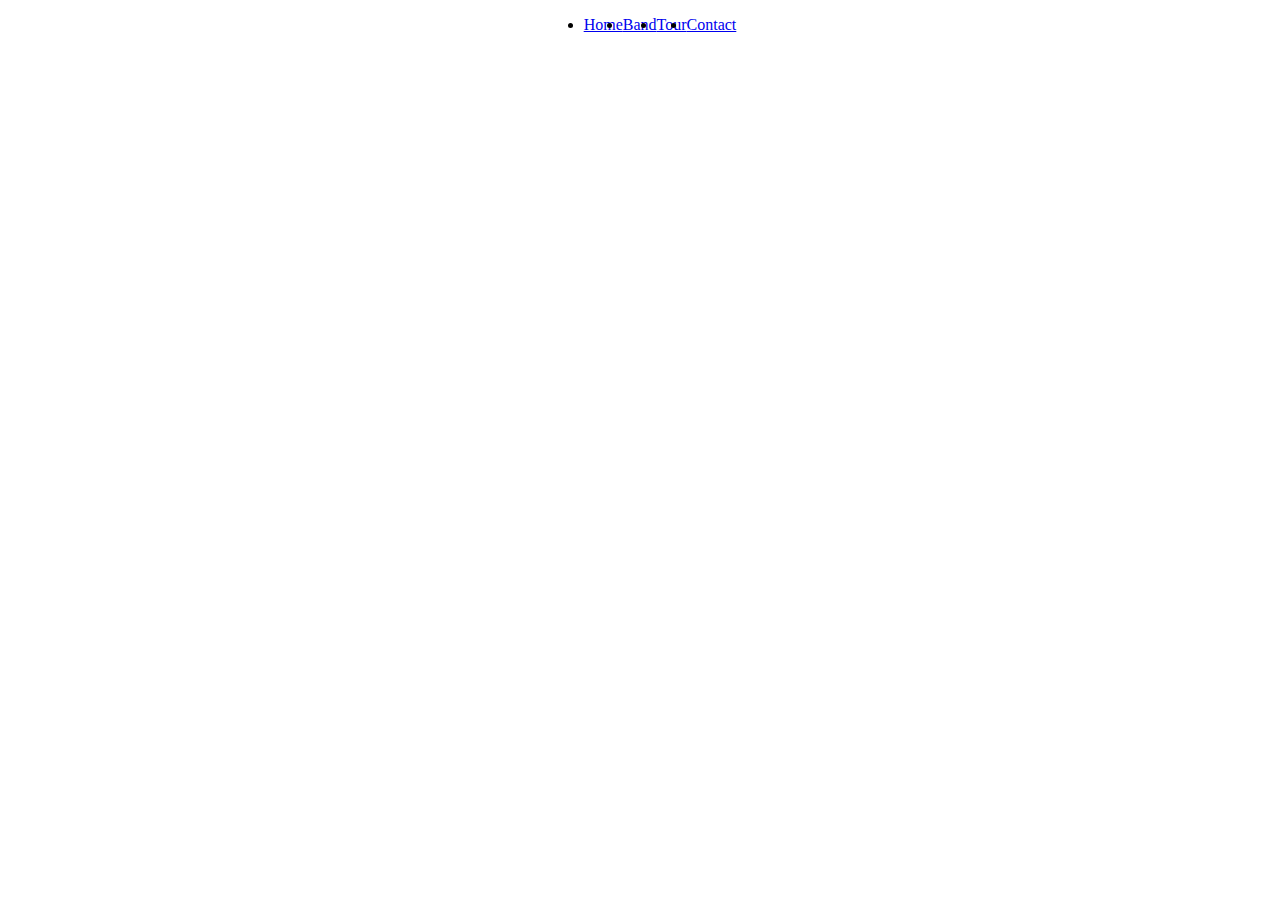
==== index.html @ c8ee152a "first commit" ====
<!DOCTYPE html>
<html lang="en">
    <head>
        <meta charset="UTF-8" />
        <meta http-equiv="X-UA-Compatible" content="IE=edge" />
        <meta name="viewport" content="width=device-width, initial-scale=1.0" />
        <link rel="stylesheet" href="/assets/css/index.css" />
        <title>Document</title>
    </head>
    <body>
        <div id="main">
            <div id="header">
                <!-- Begin: NAV -->
                <ul id="nav">
                    <li><a href="#">Home</a></li>
                    <li><a href="#Band">Band</a></li>
                    <li><a href="#Tour">Tour</a></li>
                    <li><a href="#Contact">Contact</a></li>
                </ul>
                <!-- End: NAV -->
            </div>

            <!-- Footer-->
            <div id="footer">
               
            </div>
        </div>
    </body>
</html>
---- assets/css/index.css ----
#nav{
     display: flex;
     justify-content: center;
}
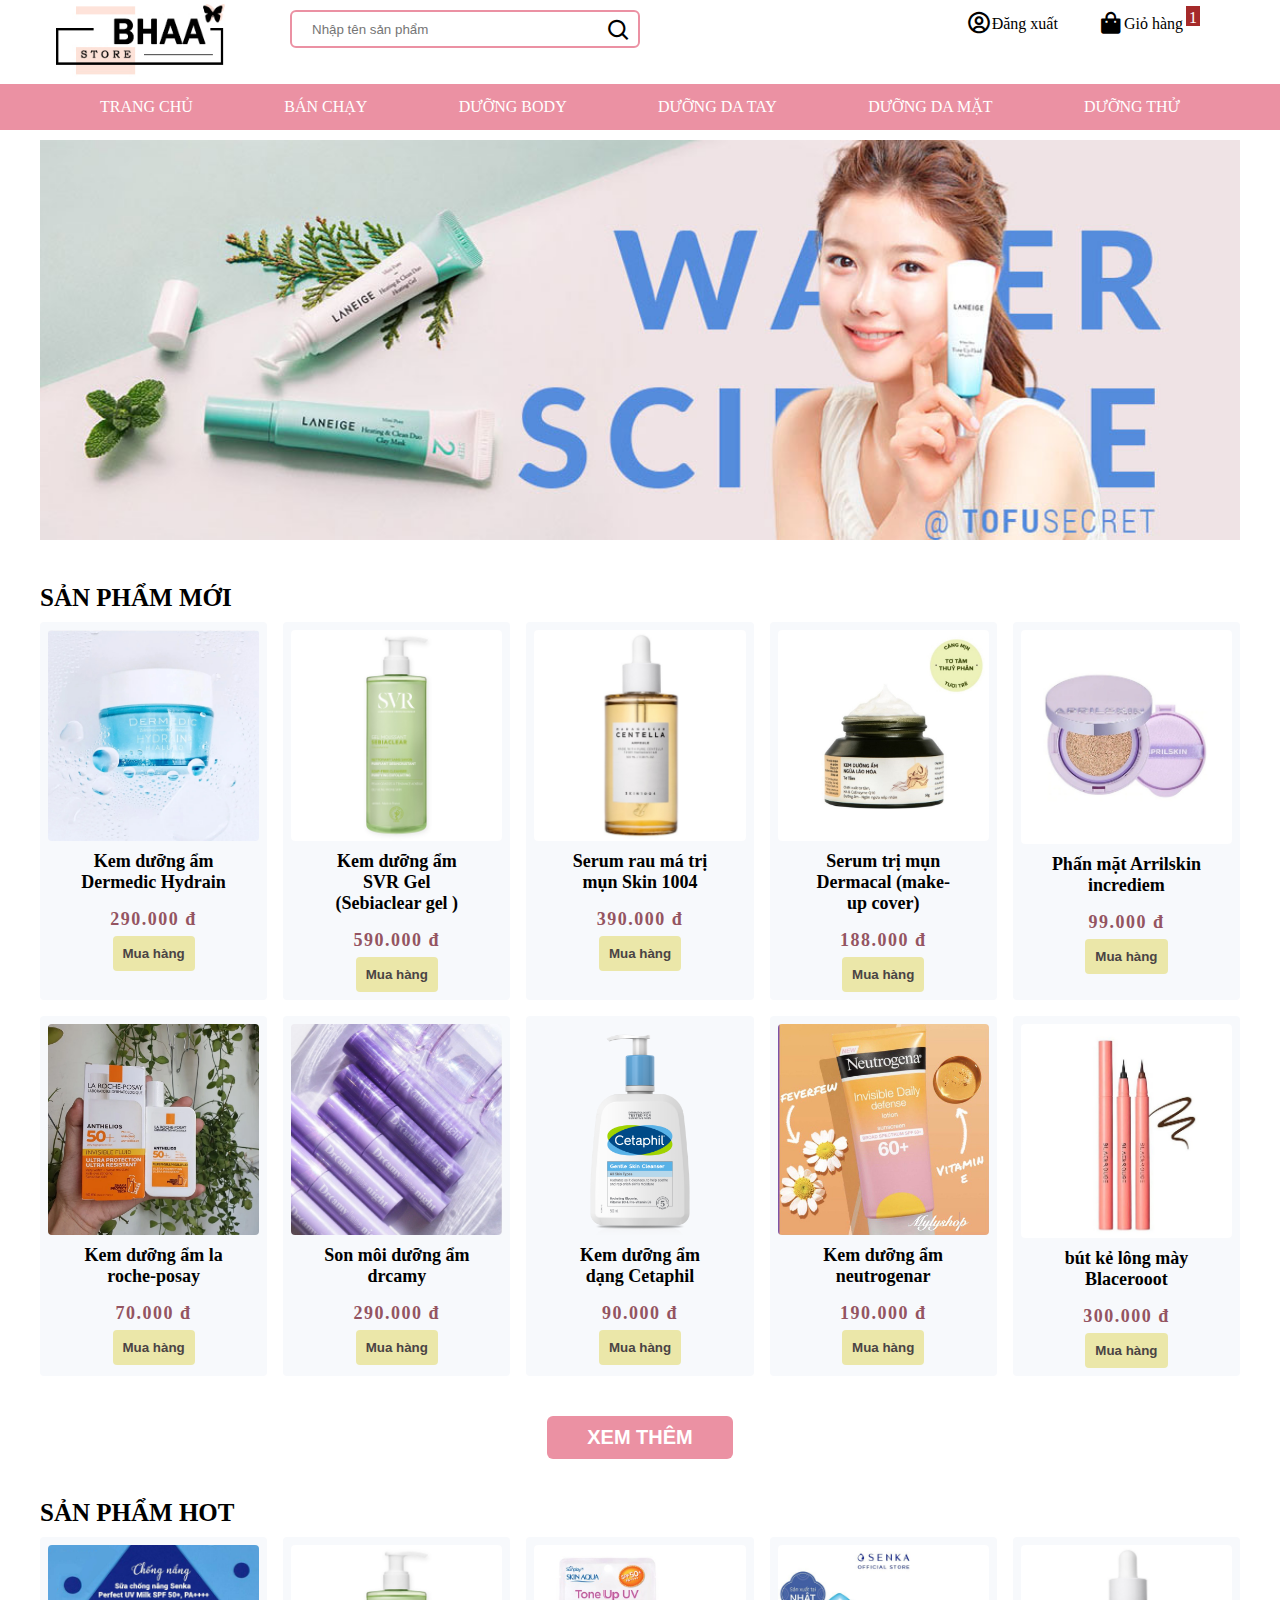
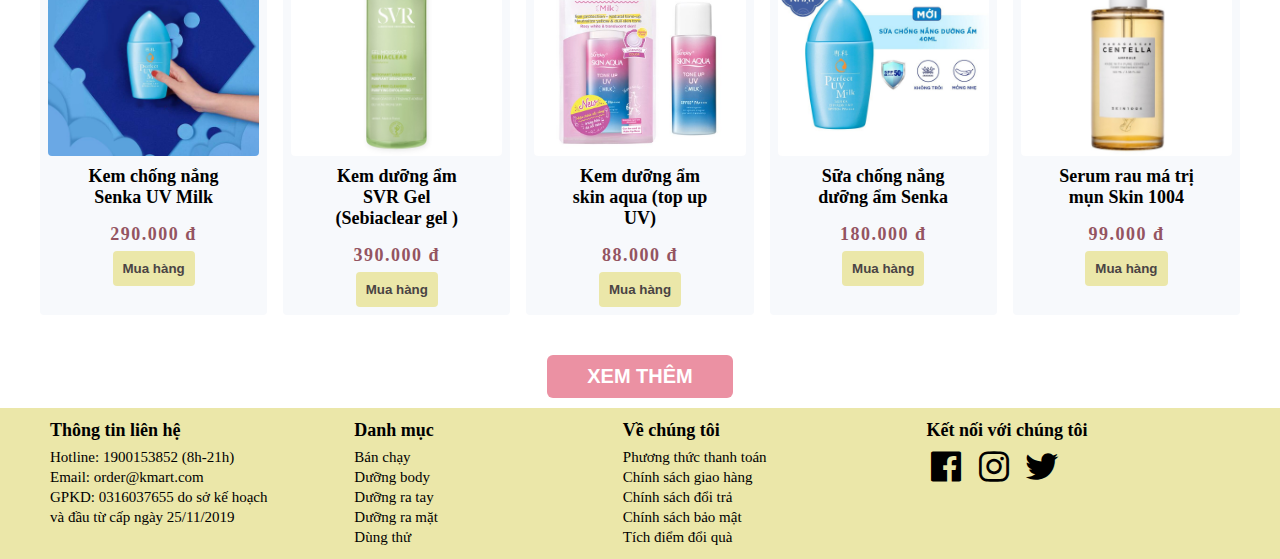
==== commit 868e5d9b: "update last time" ====
--- a/index.html
+++ b/index.html
@@ -5,25 +5,330 @@
         <meta http-equiv="X-UA-Compatible" content="IE=edge" />
         <meta name="viewport" content="width=device-width, initial-scale=1.0" />
         <link rel="stylesheet" href="/assets/css/index.css" />
-        <title>Document</title>
+        <!-- Link boxicon icon -->
+        <link href="https://unpkg.com/boxicons@2.1.4/css/boxicons.min.css" rel="stylesheet" />
+
+        <title>My pham</title>
     </head>
     <body>
         <div id="main">
             <div id="header">
+                <div class="header-info">
+                    <div class="detail-info">
+                        <a href="./index.html" class="logo">
+                            <img src="./assets/img/logo.jpg" alt="Logo" />
+                        </a>
+                        <div class="search">
+                            <input type="text" placeholder="Nhập tên sản phẩm" />
+                            <div class="search-icon">
+                                <i class="bx bx-search"></i>
+                            </div>
+                        </div>
+                    </div>
+                    <div class="detail-info">
+                        <a href="./dangnhap.html" class="signup">
+                            <i class="bx bx-user-circle"></i>
+                            <div class="text">Đăng xuất</div>
+                        </a>
+                        <a href="./giohang.html" class="shop">
+                            <i class="bx bxs-shopping-bag"></i>
+                            <div class="text">Giỏ hàng</div>
+                            <div class="shop-nofi">1</div>
+                        </a>
+                        <div class="logout hidden">
+                            <div class="text">Xin chào Lanh</div>
+                            <i class="bx bx-log-out"></i>
+                        </div>
+                    </div>
+                </div>
                 <!-- Begin: NAV -->
-                <ul id="nav">
-                    <li><a href="#">Home</a></li>
-                    <li><a href="#Band">Band</a></li>
-                    <li><a href="#Tour">Tour</a></li>
-                    <li><a href="#Contact">Contact</a></li>
-                </ul>
+                <div id="nav">
+                    <a class="nav-items" href="./index.html">TRANG CHỦ</a>
+                    <a class="nav-items" href="./selling.html">BÁN CHẠY</a>
+                    <a class="nav-items" href="./selling.html">DƯỠNG BODY</a>
+                    <a class="nav-items" href="./selling.html">DƯỠNG DA TAY</a>
+                    <a class="nav-items" href="./selling.html">DƯỠNG DA MẶT</a>
+                    <a class="nav-items" href="./selling.html">DƯỠNG THỬ</a>
+                </div>
+                <div id="nav-mobile">
+                    <a class="nav-items" href="./index.html">TRANG CHỦ</a>
+                    <i class="buttonIcon bx bx-menu"></i>
+                    <div class="sub-menu">
+                        <div><a class="nav-items" href="./selling.html">BÁN CHẠY</a></div>
+                        <div><a class="nav-items" href="./selling.html">DƯỠNG BODY</a></div>
+                        <div><a class="nav-items" href="./selling.html">DƯỠNG DA TAY</a></div>
+                        <div><a class="nav-items" href="./selling.html">DƯỠNG DA MẶT</a></div>
+                        <div><a class="nav-items" href="./selling.html">DƯỠNG THỬ</a></div>
+                    </div>
+                </div>
                 <!-- End: NAV -->
             </div>
+            <!--Content-->
+            <div class="container-home">
+                <div class="home-img-hero">
+                    <img src="./assets/img/banner5.jpg" alt="banner" />
+                </div>
+                <div class="home-new-product">
+                    <p class="home-title">SẢN PHẨM MỚI</p>
+                    <div class="list-product">
+                        <div class="product-item">
+                            <div class="img-product">
+                                <img src="./assets/img/dưỡng ẩm2.jpg" alt="" />
+                            </div>
+                            <div class="detail-product">
+                                <div class="name-product">Kem dưỡng ẩm Dermedic Hydrain</div>
+                                <div class="price-product">290.000 đ</div>
+                                <a href="./detail.html"><button class="action-product">Mua hàng</button></a>
+                            </div>
+                        </div>
+
+                        <div class="product-item">
+                            <div class="img-product">
+                                <img src="./assets/img/rm.jpg" alt="" />
+                            </div>
+                            <div class="detail-product">
+                                <div class="name-product">Kem dưỡng ẩm SVR Gel (Sebiaclear gel )</div>
+                                <div class="price-product">590.000 đ</div>
+                                <a href="./detail.html"><button class="action-product">Mua hàng</button></a>
+                            </div>
+                        </div>
+
+                        <div class="product-item">
+                            <div class="img-product">
+                                <img src="./assets/img/phanmat.jpg" alt="" />
+                            </div>
+                            <div class="detail-product">
+                                <div class="name-product">Serum rau má trị mụn Skin 1004</div>
+                                <div class="price-product">390.000 đ</div>
+                                <a href="./detail.html"><button class="action-product">Mua hàng</button></a>
+                            </div>
+                        </div>
+
+                        <div class="product-item">
+                            <div class="img-product">
+                                <img src="./assets/img/ẩm2.jpg" alt="" />
+                            </div>
+                            <div class="detail-product">
+                                <div class="name-product">Serum trị mụn Dermacal (make-up cover)</div>
+                                <div class="price-product">188.000 đ</div>
+                                <a href="./detail.html"><button class="action-product">Mua hàng</button></a>
+                            </div>
+                        </div>
+
+                        <div class="product-item">
+                            <div class="img-product">
+                                <img src="./assets/img/cush.jpg" alt="" />
+                            </div>
+                            <div class="detail-product">
+                                <div class="name-product">Phấn mặt Arrilskin incrediem</div>
+                                <div class="price-product">99.000 đ</div>
+                                <a href="./detail.html"><button class="action-product">Mua hàng</button></a>
+                            </div>
+                        </div>
+
+                        <div class="product-item">
+                            <div class="img-product">
+                                <img src="./assets/img/kcn6.webp" alt="" />
+                            </div>
+                            <div class="detail-product">
+                                <div class="name-product">Kem dưỡng ẩm la roche-posay</div>
+                                <div class="price-product">70.000 đ</div>
+                                <a href="./detail.html"><button class="action-product">Mua hàng</button></a>
+                            </div>
+                        </div>
+
+                        <div class="product-item">
+                            <div class="img-product">
+                                <img src="./assets/img/merzy2.jpg" alt="" />
+                            </div>
+                            <div class="detail-product">
+                                <div class="name-product">Son môi dưỡng ẩm drcamy</div>
+                                <div class="price-product">290.000 đ</div>
+                                <a href="./detail.html"><button class="action-product">Mua hàng</button></a>
+                            </div>
+                        </div>
+
+                        <div class="product-item">
+                            <div class="img-product">
+                                <img src="./assets/img/srm.png" alt="" />
+                            </div>
+                            <div class="detail-product">
+                                <div class="name-product">Kem dưỡng ẩm dạng Cetaphil</div>
+                                <div class="price-product">90.000 đ</div>
+                                <a href="./detail.html"><button class="action-product">Mua hàng</button></a>
+                            </div>
+                        </div>
+
+                        <div class="product-item">
+                            <div class="img-product">
+                                <img src="./assets/img/kem1.jpg" alt="" />
+                            </div>
+                            <div class="detail-product">
+                                <div class="name-product">Kem dưỡng ẩm neutrogenar</div>
+                                <div class="price-product">190.000 đ</div>
+                                <a href="./detail.html"><button class="action-product">Mua hàng</button></a>
+                            </div>
+                        </div>
+
+                        <div class="product-item">
+                            <div class="img-product">
+                                <img src="./assets/img/eye.jpg" alt="" />
+                            </div>
+                            <div class="detail-product">
+                                <div class="name-product">bút kẻ lông mày Blacerooot</div>
+                                <div class="price-product">300.000 đ</div>
+                                <a href="./detail.html"><button class="action-product">Mua hàng</button></a>
+                            </div>
+                        </div>
+                    </div>
+
+                    <div class="btn-see-more">
+                        <a href="./detail.html"><button>XEM THÊM</button></a>
+                    </div>
+                </div>
+                <div class="home-hot-product">
+                    <p class="home-title">SẢN PHẨM HOT</p>
+                    <div class="list-product">
+                        <div class="product-item">
+                            <div class="img-product">
+                                <img src="./assets/img/sua4.jpg" alt="" />
+                            </div>
+                            <div class="detail-product">
+                                <div class="name-product">Kem chống nắng Senka UV Milk</div>
+                                <div class="price-product">290.000 đ</div>
+                                <a href="./detail.html"><button class="action-product">Mua hàng</button></a>
+                            </div>
+                        </div>
+
+                        <div class="product-item">
+                            <div class="img-product">
+                                <img src="./assets/img/rm.jpg" alt="" />
+                            </div>
+                            <div class="detail-product">
+                                <div class="name-product">Kem dưỡng ẩm SVR Gel (Sebiaclear gel )</div>
+                                <div class="price-product">390.000 đ</div>
+                                <a href="./detail.html"><button class="action-product">Mua hàng</button></a>
+                            </div>
+                        </div>
+
+                        <div class="product-item">
+                            <div class="img-product">
+                                <img src="./assets/img/sua3.jpg" alt="" />
+                            </div>
+                            <div class="detail-product">
+                                <div class="name-product">Kem dưỡng ẩm skin aqua (top up UV)</div>
+                                <div class="price-product">88.000 đ</div>
+                                <a href="./detail.html"><button class="action-product">Mua hàng</button></a>
+                            </div>
+                        </div>
+
+                        <div class="product-item">
+                            <div class="img-product">
+                                <img src="./assets/img/sua5.jpg" alt="" />
+                            </div>
+                            <div class="detail-product">
+                                <div class="name-product">Sữa chống nắng dưỡng ẩm Senka</div>
+                                <div class="price-product">180.000 đ</div>
+                                <a href="./detail.html"><button class="action-product">Mua hàng</button></a>
+                            </div>
+                        </div>
+
+                        <div class="product-item">
+                            <div class="img-product">
+                                <img src="./assets/img/phanmat.jpg" alt="" />
+                            </div>
+                            <div class="detail-product">
+                                <div class="name-product">Serum rau má trị mụn Skin 1004</div>
+                                <div class="price-product">99.000 đ</div>
+                                <a href="./detail.html"><button class="action-product">Mua hàng</button></a>
+                            </div>
+                        </div>
+                    </div>
+                </div>
+                <div class="btn-see-more">
+                    <a href="./selling.html"><button>XEM THÊM</button></a>
+                </div>
+            </div>
 
             <!-- Footer-->
             <div id="footer">
-               
+                <div class="contact">
+                    <span class="header">Thông tin liên hệ</span>
+                    <ul class="detail">
+                        <li>Hotline: 1900153852 (8h-21h)</li>
+                        <li>Email: order@kmart.com</li>
+                        <li>GPKD: 0316037655 do sở kế hoạch và đầu từ cấp ngày 25/11/2019</li>
+                    </ul>
+                </div>
+                <div class="list">
+                    <span class="header">Danh mục</span>
+                    <ul class="detail">
+                        <a href="./selling.html"><li>Bán chạy</li></a>
+                        <a href="./selling.html"><li>Dưỡng body</li></a>
+                        <a href="./selling.html"><li>Dưỡng ra tay</li></a>
+                        <a href="./selling.html"><li>Dưỡng ra mặt</li></a>
+                        <a href="./selling.html"><li>Dùng thử</li></a>
+                    </ul>
+                </div>
+                <div class="about">
+                    <span class="header">Về chúng tôi</span>
+                    <ul class="detail">
+                        <a href="https://help.shopee.vn/portal/category/59-Thanh-To%C3%A1n/708-V%C3%AD-ShopeePay?page=1"
+                            ><li>Phương thức thanh toán</li></a
+                        >
+                        <a
+                            href="https://help.shopee.vn/portal/category/60-%C4%90%C6%A1n-H%C3%A0ng-V%E1%BA%ADn-Chuy%E1%BB%83n/703-%C4%90%C6%A1n-h%C3%A0ng?page=1"
+                            ><li>Chính sách giao hàng</li></a
+                        >
+                        <a
+                            href="https://help.shopee.vn/portal/article/79046-[Quy-%c4%91%e1%bb%8bnh]-Ch%c3%adnh-s%c3%a1ch-b%e1%ba%a3o-h%c3%a0nh-cho-s%e1%ba%a3n-ph%e1%ba%a9m-mua-t%e1%ba%a1i-Shopee"
+                            ><li>Chính sách đổi trả</li></a
+                        >
+                        <a href="https://help.shopee.vn/portal/article/77244"><li>Chính sách bảo mật</li></a>
+                        <a href="https://shopee.vn/flash_sale/"><li>Tích điểm đổi quà</li></a>
+                    </ul>
+                </div>
+                <div class="social">
+                    <span class="header">Kết nối với chúng tôi</span>
+                    <ul class="detail">
+                        <div class="icon">
+                            <a href="https://www.facebook.com/be.lanh.796" class="icon-detail"
+                                ><i class="bx bxl-facebook-square"></i
+                            ></a>
+                            <a href="https://www.facebook.com/be.lanh.796" class="icon-detail">
+                                <i class="bx bxl-instagram"></i>
+                            </a>
+                            <a href="https://www.facebook.com/be.lanh.796" class="icon-detail">
+                                <i class="bx bxl-twitter"></i>
+                            </a>
+                        </div>
+                    </ul>
+                </div>
             </div>
         </div>
     </body>
 </html>
+<script>
+    let subMenu = document.querySelector(".sub-menu");
+    let btn = document.querySelector(".buttonIcon");
+    btn.addEventListener("click", () => {
+        subMenu.classList.toggle("active");
+    });
+
+    /*Hien thi dang nhap */
+    let signupBtn = document.querySelector(".signup");
+    let logoutBtn = document.querySelector(".logout");
+    if (sessionStorage.getItem("log") == "true") {
+        signupBtn.classList.add("hidden");
+        logoutBtn.classList.remove("hidden");
+    } else {
+        logoutBtn.classList.add("hidden");
+        signupBtn.classList.remove("hidden");
+    }
+
+    /*Dagn xuat */
+    logoutBtn.addEventListener("click", () => {
+        sessionStorage.clear();
+        window.location = "./dangnhap.html";
+    });
+</script>
--- a/assets/css/index.css
+++ b/assets/css/index.css
@@ -1,4 +1,329 @@
-#nav{
-     display: flex;
-     justify-content: center;
-}+* {
+     padding: 0;
+     margin: 0;
+     box-sizing: border-box;
+}
+
+/* Header */
+.header-info{
+     display: flex;
+     justify-content: space-between;
+     padding:0 40px;
+}
+.logo img{
+     width: 200px;
+}
+.detail-info{
+     display: flex;
+}
+.search{
+     position: relative;
+     margin-top: 10px;
+     margin-left: 50px;
+}
+.search-icon{
+     position: absolute;
+     right: 8px;
+     top: -2px;
+     font-size: 26px;
+     cursor: pointer;
+}
+.search input{
+     width: 350px;
+     height: 38px;
+     padding: 0 20px;
+     border: 2px solid #eb91a3;
+     border-radius: 6px;
+}
+.detail-info i{
+     margin-top: 10px;
+     font-size: 26px;
+}
+.signup, .shop,.logout{
+     display: flex;
+     margin-right: 40px;
+     cursor: pointer;
+     text-decoration: none;
+     color: #000;
+}
+.detail-info .text {
+     margin-top: 15px;
+}
+.shop-nofi{
+     margin-top: 6px;
+     margin-left: 3px;
+     height: 20px;  
+     padding: 3px;
+     background-color: brown;
+     color: #fff;
+}
+/*Nav */
+#nav, #nav-mobile{
+     width: 100%;
+     display: flex;
+     justify-content: space-between;
+     padding: 0 100px;
+     list-style: none;
+     background: #eb91a3;
+}
+#nav-mobile{
+     display: none;
+}
+.nav-items{
+     color: #fff;
+     padding: 14px 0;
+     text-decoration: none;
+}
+.menu{
+     display: none;
+}
+
+/* Content */
+.container-home {
+     padding: 10px 40px;
+}
+
+.container-home .home-img-hero {
+     overflow: hidden;
+}
+
+.container-home .home-img-hero img {
+     width: 100%;
+}
+
+.container-home .home-title {
+     font-size: 25px;
+     font-weight: 600;
+     padding: 40px 0 10px 0;
+}
+
+.list-product {
+     width: 100%;
+     display: grid;
+     grid-template-columns: auto auto auto auto auto;
+     gap: 16px;
+     margin-bottom: 16px;
+}
+
+.list-product .product-item {
+     height: 100%;
+     background-color: #F7F9FC;
+     padding: 8px;
+     border-radius: 4px;
+     overflow: hidden;
+}
+
+.list-product .product-item img {
+     width: 100%;
+     height: 100%;
+     border-radius: 4px;
+     object-fit: cover;
+}
+
+.list-product .detail-product {
+     text-align: center;
+     font-size: 18px;
+     letter-spacing: 1.5;
+}
+
+.list-product .detail-product .name-product {
+     font-weight: 600;
+     margin: 6px 30px;
+}
+
+.list-product .detail-product .price-product {
+     margin-top: 16px;
+     margin-bottom: 6px;
+     color: #945461;
+     font-weight: 600;
+     letter-spacing: 1.5px;
+}
+
+.list-product .detail-product .action-product{
+     text-decoration: none;
+     border: none;
+     padding: 10px;
+     background-color: #EBE7A9;
+     border-radius: 4px;
+     cursor: pointer;
+     font-weight: 600;
+     color: #4a4444;
+}
+
+.list-product .detail-product .action-product:hover {
+     background-color: #ece38d;
+     color: black;
+}
+
+.container-home .btn-see-more {
+     text-align: center;
+     margin-top: 40px;
+}
+
+.container-home .btn-see-more button {
+     padding: 10px 40px;
+     color: white;
+     font-weight: 600;
+     border-radius: 6px;
+     border: none;
+     font-size: 20px;
+     background-color: #EB91A3;
+     cursor: pointer;
+}
+
+.container-home .btn-see-more button:hover {
+     background-color: #ee768c;
+}
+
+/* Footer */
+#footer{
+     display: flex;
+     justify-content: space-between;
+     padding: 12px 50px;
+     background-color: #ebe7a9;
+}
+#footer .header{
+     color: #000;
+     font-size: 18px;
+     font-weight: 600;
+}
+#footer .contact{
+     padding-right: 70px;
+     width: 26%;
+}
+#footer .list{
+     width: 23%;
+}
+#footer .about {
+     width: 26%;
+}
+#footer .social {
+     width: 26%;
+}
+#footer .detail{
+     margin-top: 6px;
+     list-style: none;
+     font-size: 15px;
+     line-height: 20px;
+}
+#footer .detail a {
+     text-decoration: none;
+     color: #000;
+}
+#footer .icon{
+     display: flex;
+}
+#footer .icon-detail{
+     font-size: 40px;
+     margin-right: 8px;
+     color: #0a185e;
+     cursor: pointer;
+}
+
+
+.hidden {
+     display: none;
+}
+/* BREAK POINT*/
+
+/* PC */
+@media (min-width: 64em) {}
+
+/* Tablet && Mobile */
+@media (max-width: 63.9375em) {
+     .detail-info .text {
+               display: none;
+          }
+}
+
+/* Tablet*/
+@media (min-width: 46.25em) and (max-width:63.9375em) {
+     
+     #nav{
+          padding: 0 5px;
+     }
+     .logo img {
+          height: 50px;
+          width: 100px;
+     }
+
+     .list-product {
+          grid-template-columns: auto auto auto;
+     }
+}   
+/* Mobile */
+@media (max-width: 46.1875em) {
+     .header-info{
+          padding: 6px 0 10px 0;
+     }
+     .logo img {
+          height: 50px;
+          width: 150px;
+     }
+     
+     .search {
+          display: none;
+     }
+     .detail-info{
+          margin-left: 24px;
+     }   
+     .detail-info i {
+          margin-top: 10px;
+     }
+
+     /* nav */
+     #nav {
+          display: none;
+     }
+     .nav-items {
+          color: #fff;
+          padding: 4px 0;
+          text-decoration: none;
+     }
+     .menu{
+          display: block;
+     }
+     #nav-mobile{
+          position: relative;
+          display: flex;
+          align-items: center;
+          justify-content: space-between;
+          padding: 10px 40px;
+     }
+     #nav-mobile i{
+          cursor: pointer;
+          font-size: 30px;
+     }
+     .sub-menu{
+          position: absolute;
+          display: none;
+          padding: 20px;
+          border-radius: 6px;
+          background: #685e5e;
+          right: 40px;
+          top: 40px;
+     }
+     .sub-menu.active{
+          display: block;
+     }
+     .sub-menu div{
+          margin-bottom: 8px;
+     }
+     .list-product{
+          grid-template-columns: auto auto;
+     }
+
+     /*Footer */
+     #footer {
+          display: block;
+     }
+     
+     #footer .contact,
+     #footer .list,
+     #footer .about,
+     #footer .social {
+          width: 100%;
+          margin-top: 10px;
+     }
+}
+
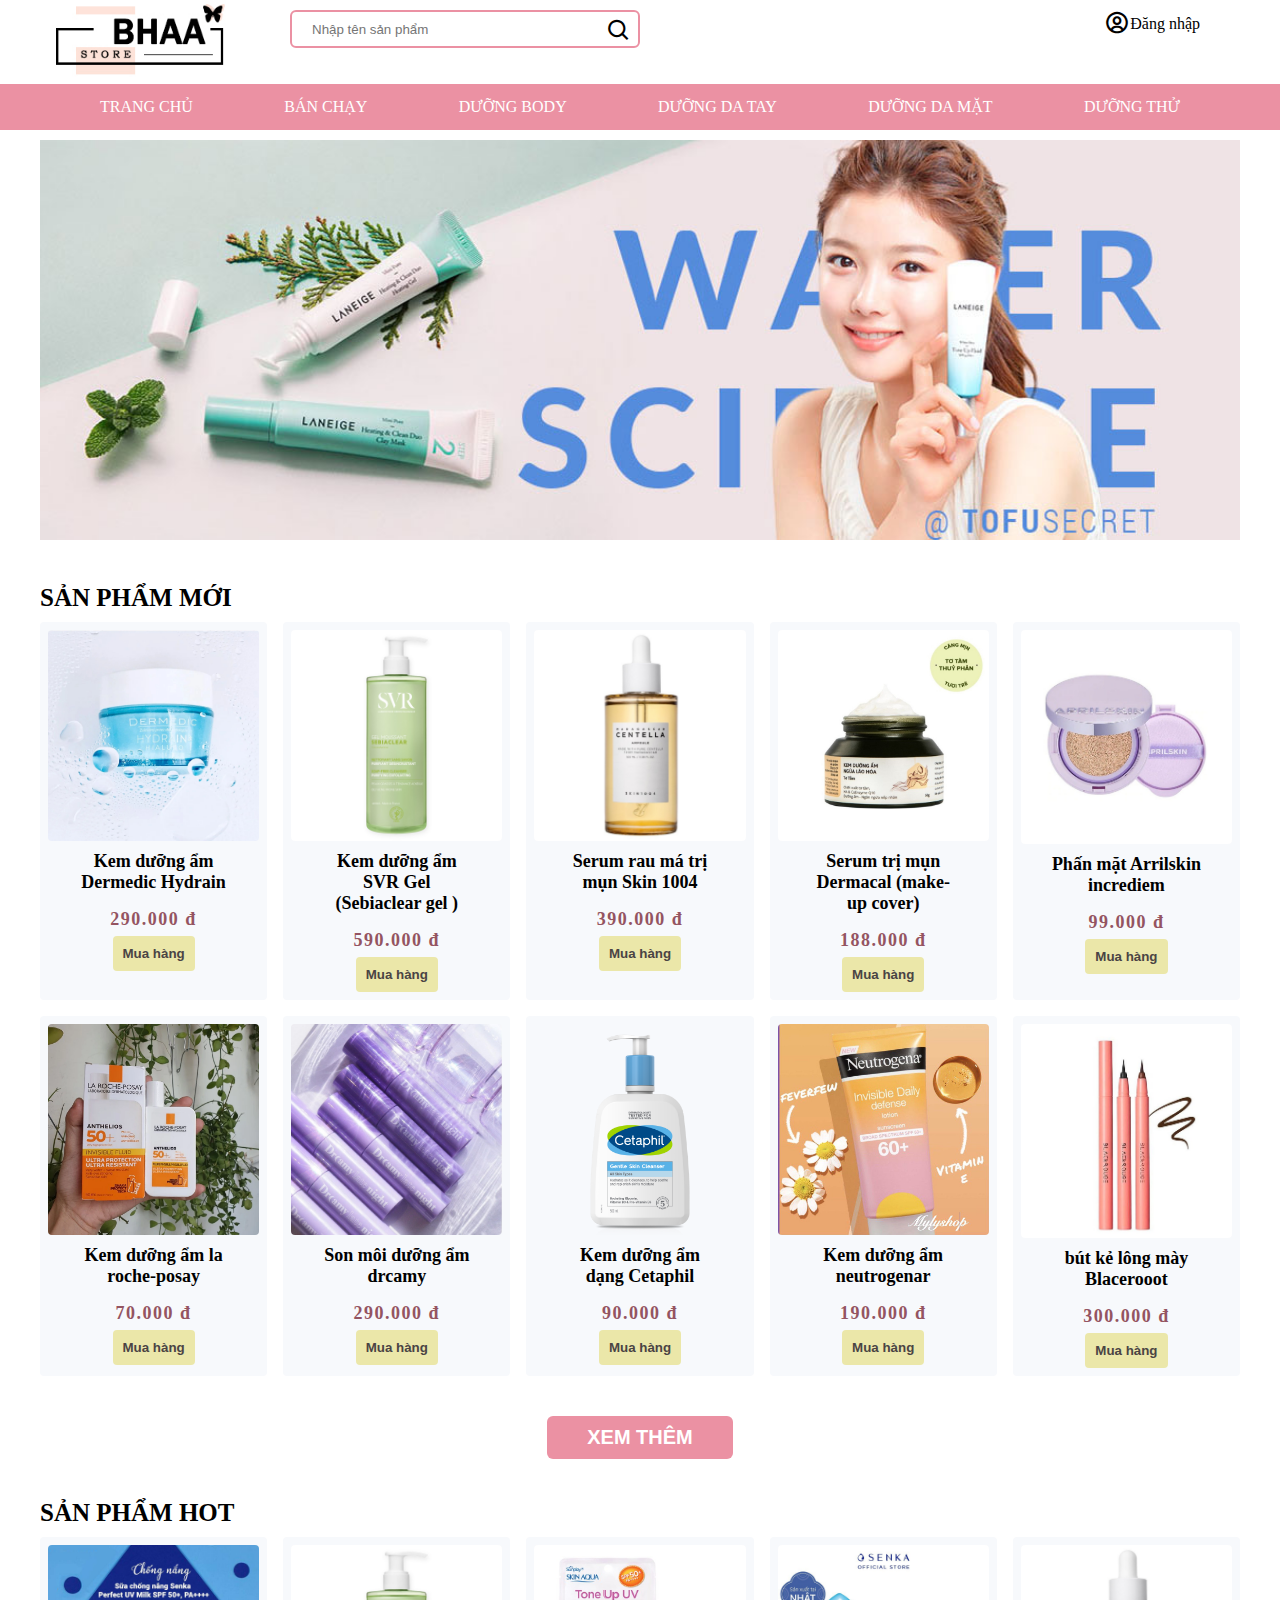
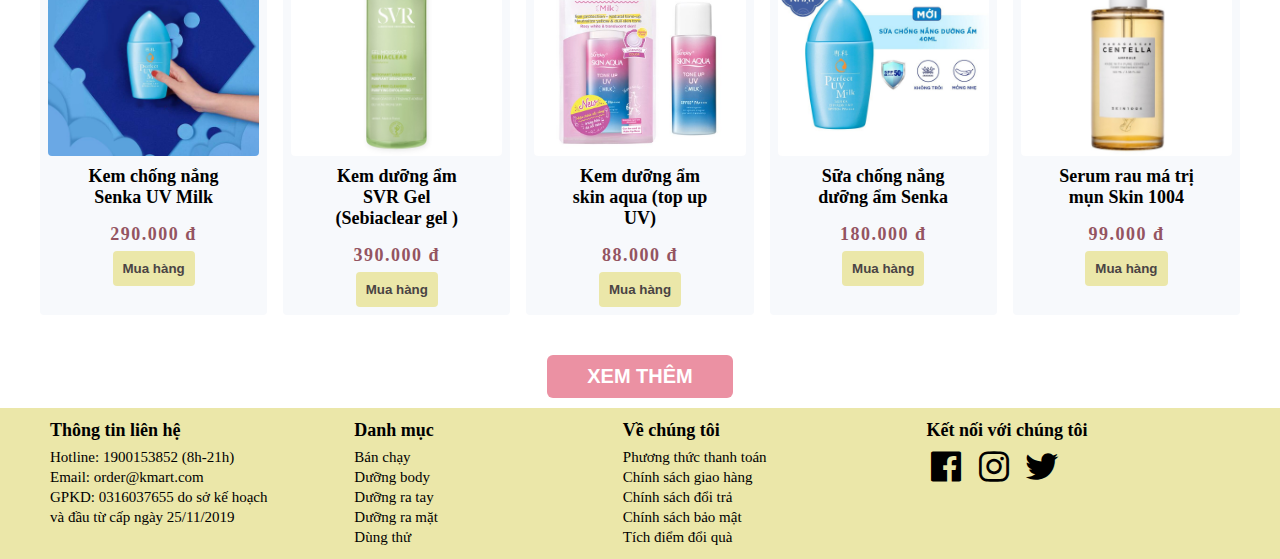
==== commit e5690d44: "oke" ====
--- a/index.html
+++ b/index.html
@@ -28,9 +28,9 @@
                     <div class="detail-info">
                         <a href="./dangnhap.html" class="signup">
                             <i class="bx bx-user-circle"></i>
-                            <div class="text">Đăng xuất</div>
+                            <div class="text">Đăng nhập</div>
                         </a>
-                        <a href="./giohang.html" class="shop">
+                        <a href="./giohang.html" class="shop hidden">
                             <i class="bx bxs-shopping-bag"></i>
                             <div class="text">Giỏ hàng</div>
                             <div class="shop-nofi">1</div>
@@ -318,11 +318,14 @@
     /*Hien thi dang nhap */
     let signupBtn = document.querySelector(".signup");
     let logoutBtn = document.querySelector(".logout");
+    let shopBtn = document.querySelector(".shop");
     if (sessionStorage.getItem("log") == "true") {
         signupBtn.classList.add("hidden");
         logoutBtn.classList.remove("hidden");
+        shopBtn.classList.remove("hidden");
     } else {
         logoutBtn.classList.add("hidden");
+        shopBtn.classList.add("hidden");
         signupBtn.classList.remove("hidden");
     }
 
